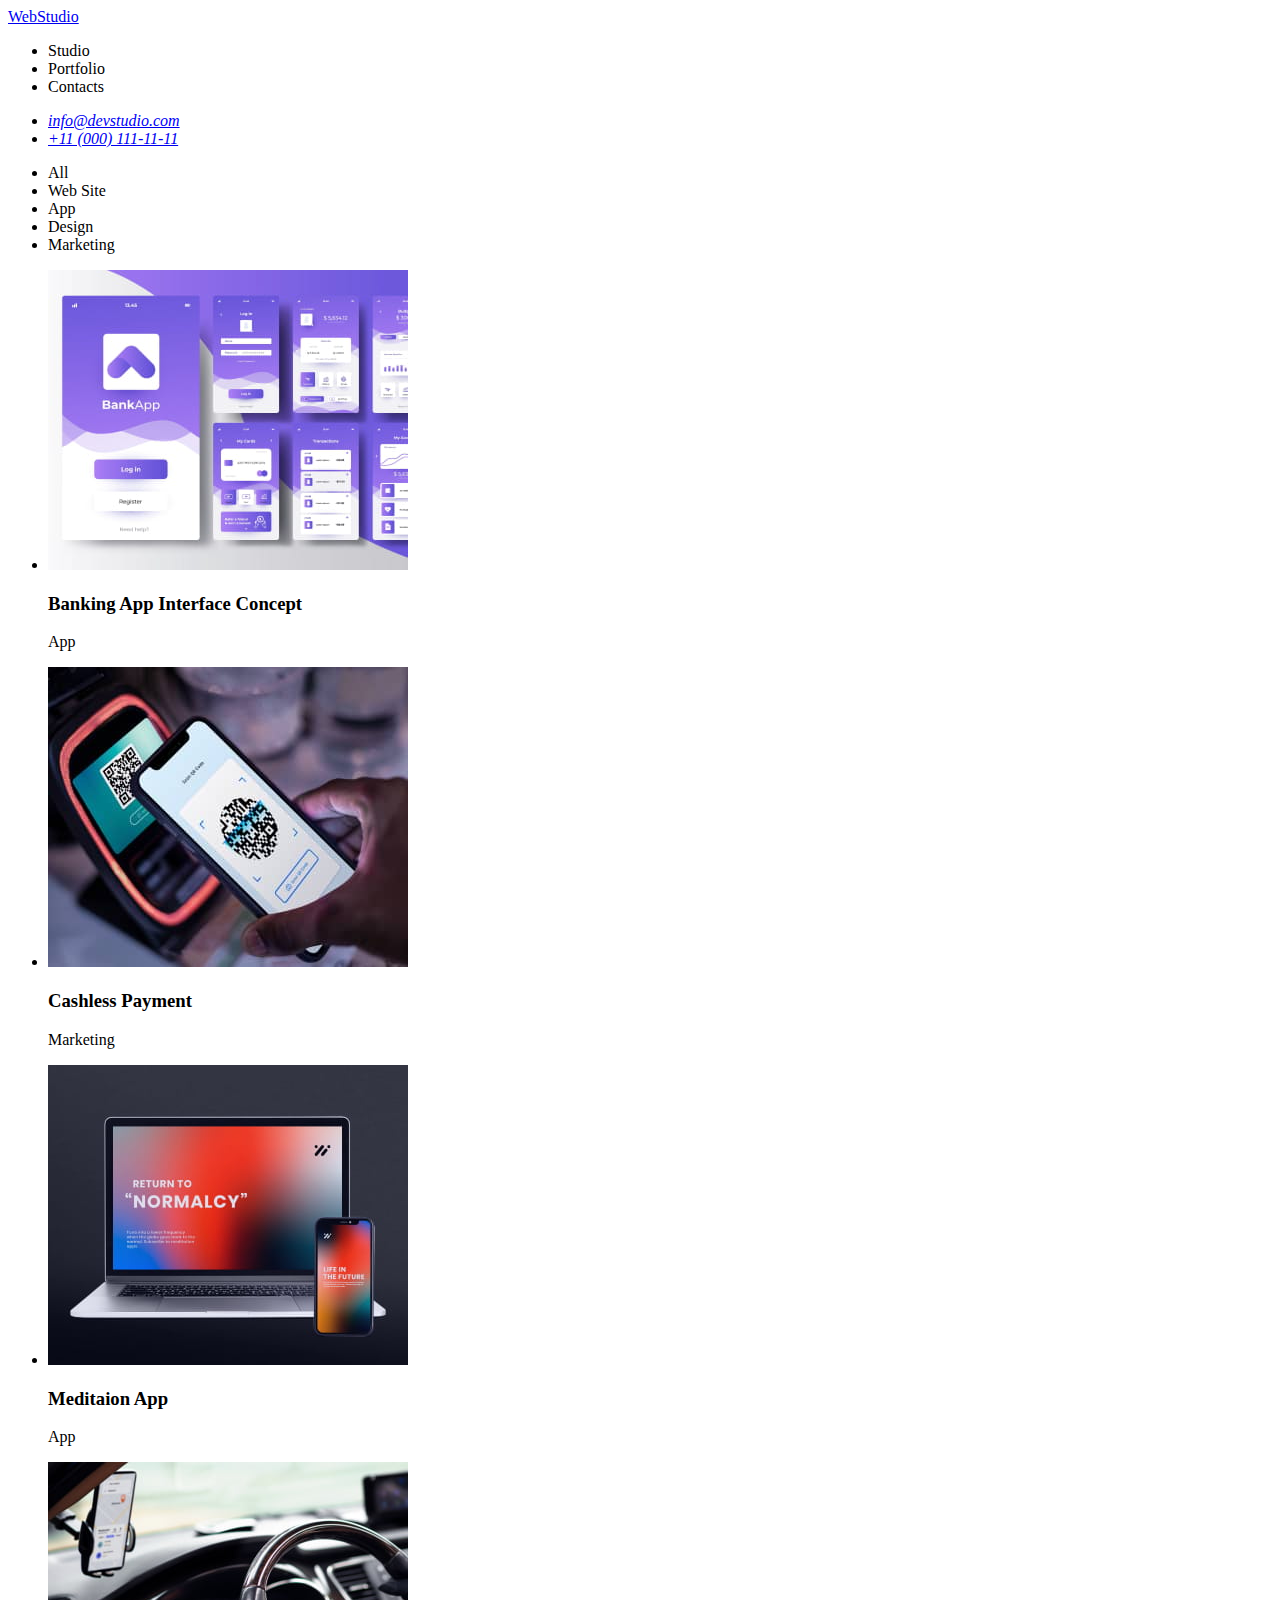
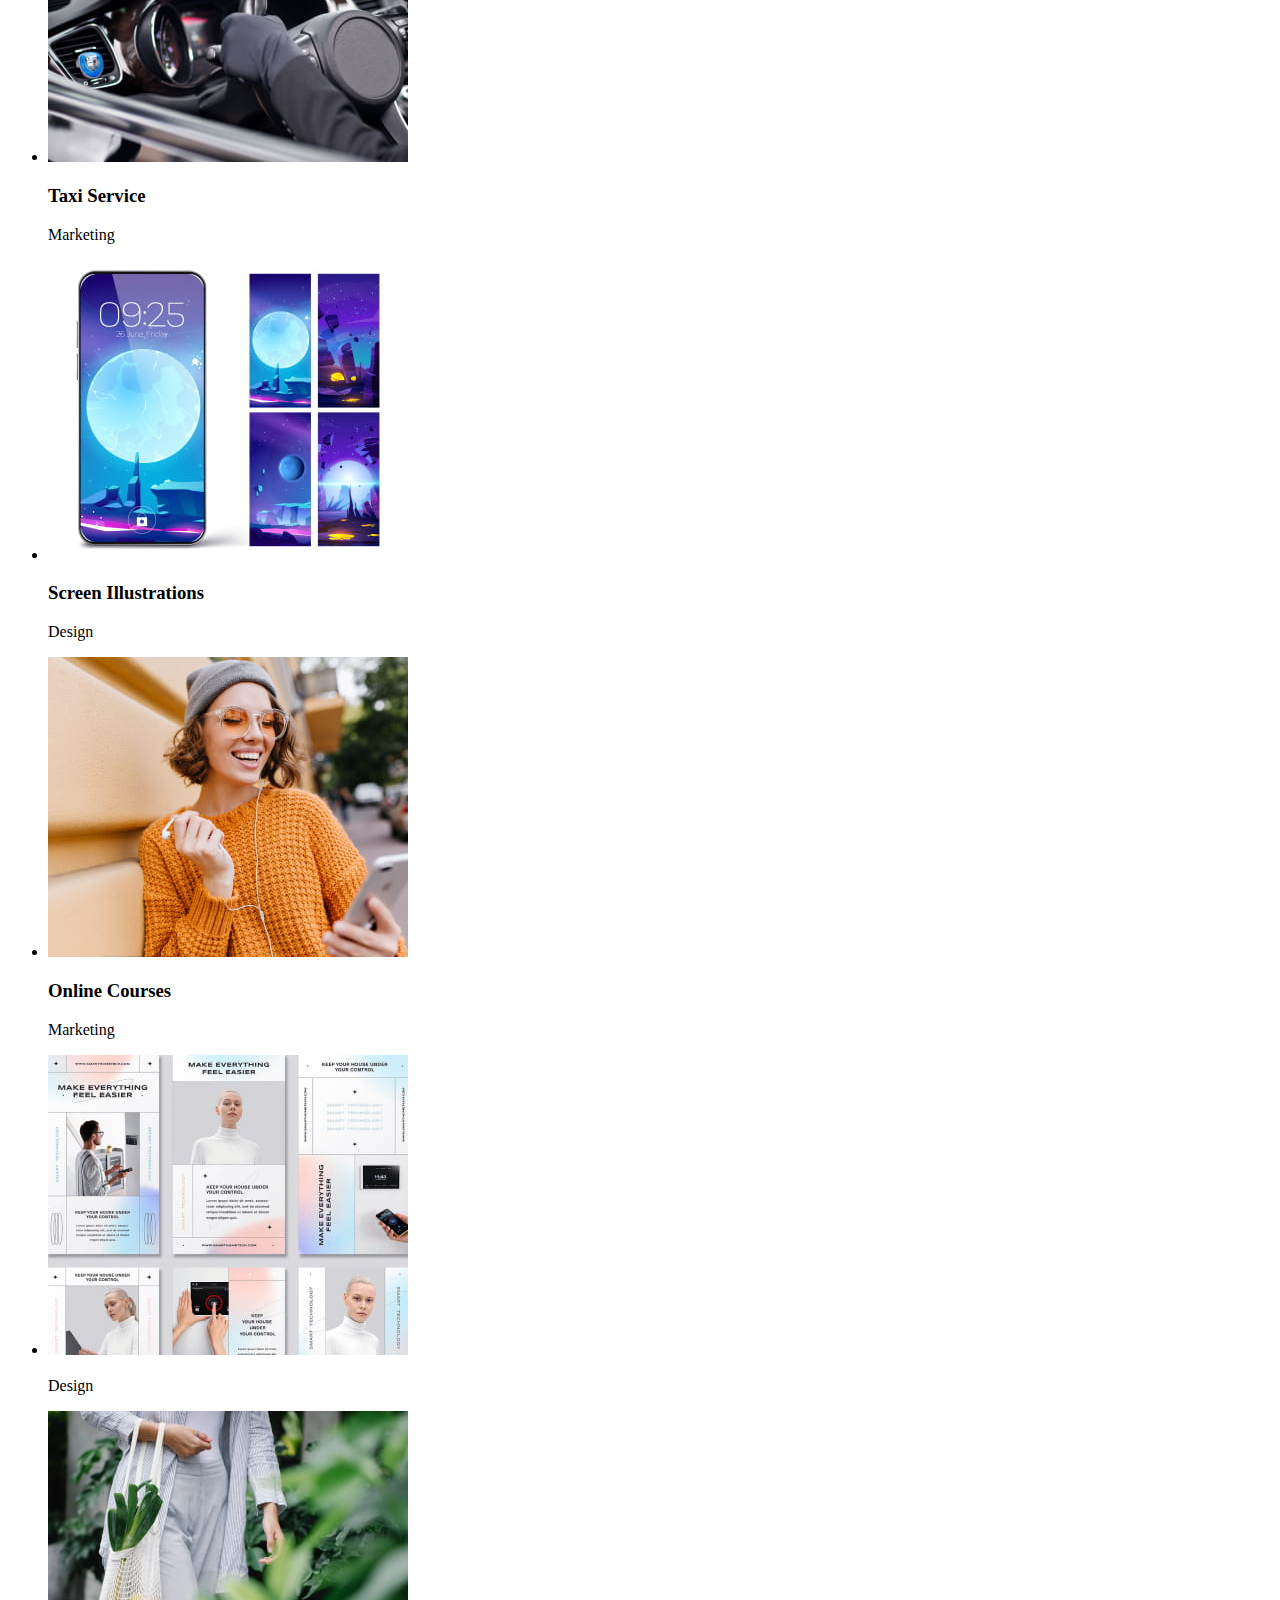
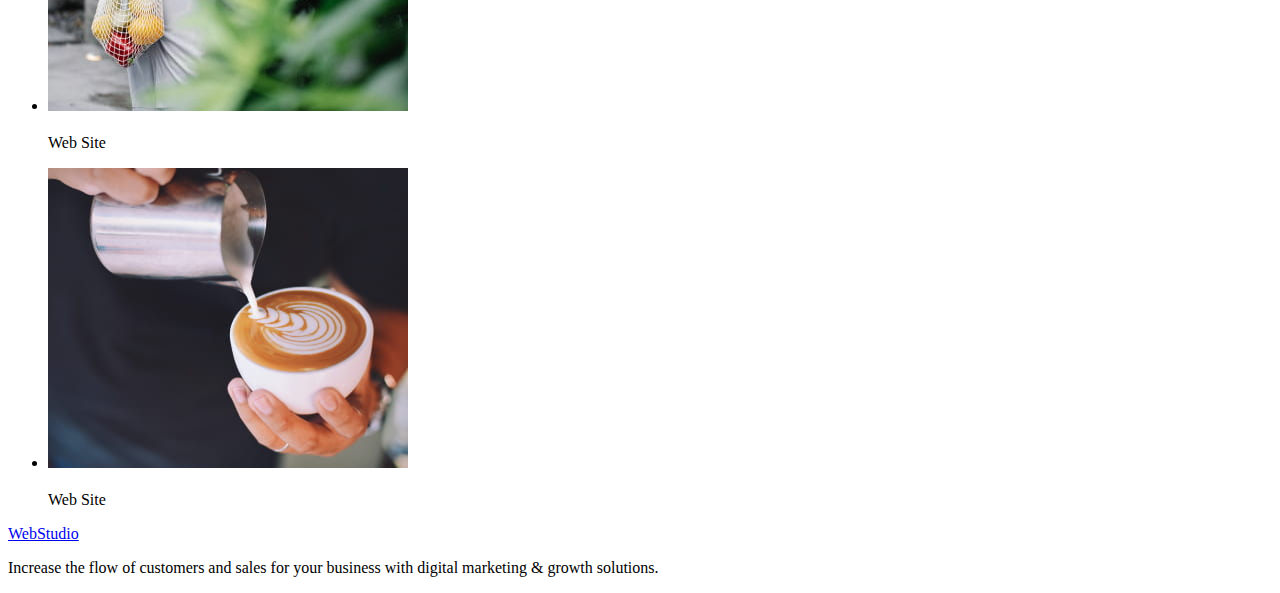
==== portfolio.html @ 7f0d0e5a "Edit 2.0" ====
<!DOCTYPE html>
<html lang="en">
  <head>
    <meta charset="UTF-8" />
    <meta http-equiv="X-UA-Compatible" content="IE=edge" />
    <meta name="viewport" content="width=device-width, initial-scale=1.0" />
    <title>Document</title>
  </head>
  <body>
    <header>
    <nav>
        <a href=./index.html>WebStudio</a>
        <ul>
            <li>Studio</li>
            <li>Portfolio</li>
            <li>Contacts</li>
        </ul>
    </nav>
    <address>
        <ul>
      <li><a href="mailto:info@devstudio.com">info@devstudio.com</a></li>
      <li><a href="tel:+110001111111">+11 (000) 111-11-11</a></li>
       </ul>
       </address>
    </header>

    <main>
<!-- Секция 1 -->
<section>
    <ul>
        <li>All</li>
        <li>Web Site</li>
        <li>App</li>
        <li>Design</li>
        <li>Marketing</li>
    </ul>
</section>
<!-- Секция 2 -->
<section>
    <ul>
        <li>
            <img src="./images/img.jpg" alt="BankingApp" width="360">
            <h3>Banking App Interface Concept</h3>
            <p>App</p>
        </li>
        <li>
            <img src="./images/img(1).jpg" alt="Cashless payment by phone" width="360">
            <h3>Cashless Payment</h3>
            <p>Marketing</p>
        </li>
        <li>
            <img src="./images/img(2).jpg" alt="Meditaion App" width="360">
            <h3>Meditaion App</h3>
            <p>App</p>
        </li>
    </ul>
</section>
<!-- Секция 3 -->
<section>
    <ul>
        <li>
            <img src="./images/img(3).jpg" alt="Interior of the car" width="360">
            <h3>Taxi Service</h3>
            <p>Marketing</p>
        </li>
        <li>
            <img src="./images/img(4).jpg" alt="Phone Theme" width="360">
            <h3>Screen Illustrations</h3>
            <p>Design</p>
        </li>
        <li>
            <img src="./images/img(5).jpg" alt="Student" width="360">
            <h3>Online Courses</h3>
            <p>Marketing</p>
        </li>
    </ul>
</section>
<!-- Секция 4 -->
<section>
    <ul>
        <li>
            <img src="./images/img(6).jpg" alt="Instagram Stories Concept">
            <h3></h3>
            <p>Design</p>
        </li>
        <li>
            <img src="./images/img(7).jpg" alt="Organic Food">
            <h3></h3>
            <p>Web Site</p>
        </li>
        <li>
            <img src="./images/img(8).jpg" alt="Fresh Coffee">
            <h3></h3>
            <p>Web Site</p>
        </li>
    </ul>
</section>
    </main>

    <footer>
        <a href=./index.html>WebStudio</a>
          <p>Increase the flow of customers and sales for your business with digital marketing & growth solutions.
          </p>
    </footer>
  </body>
</html>
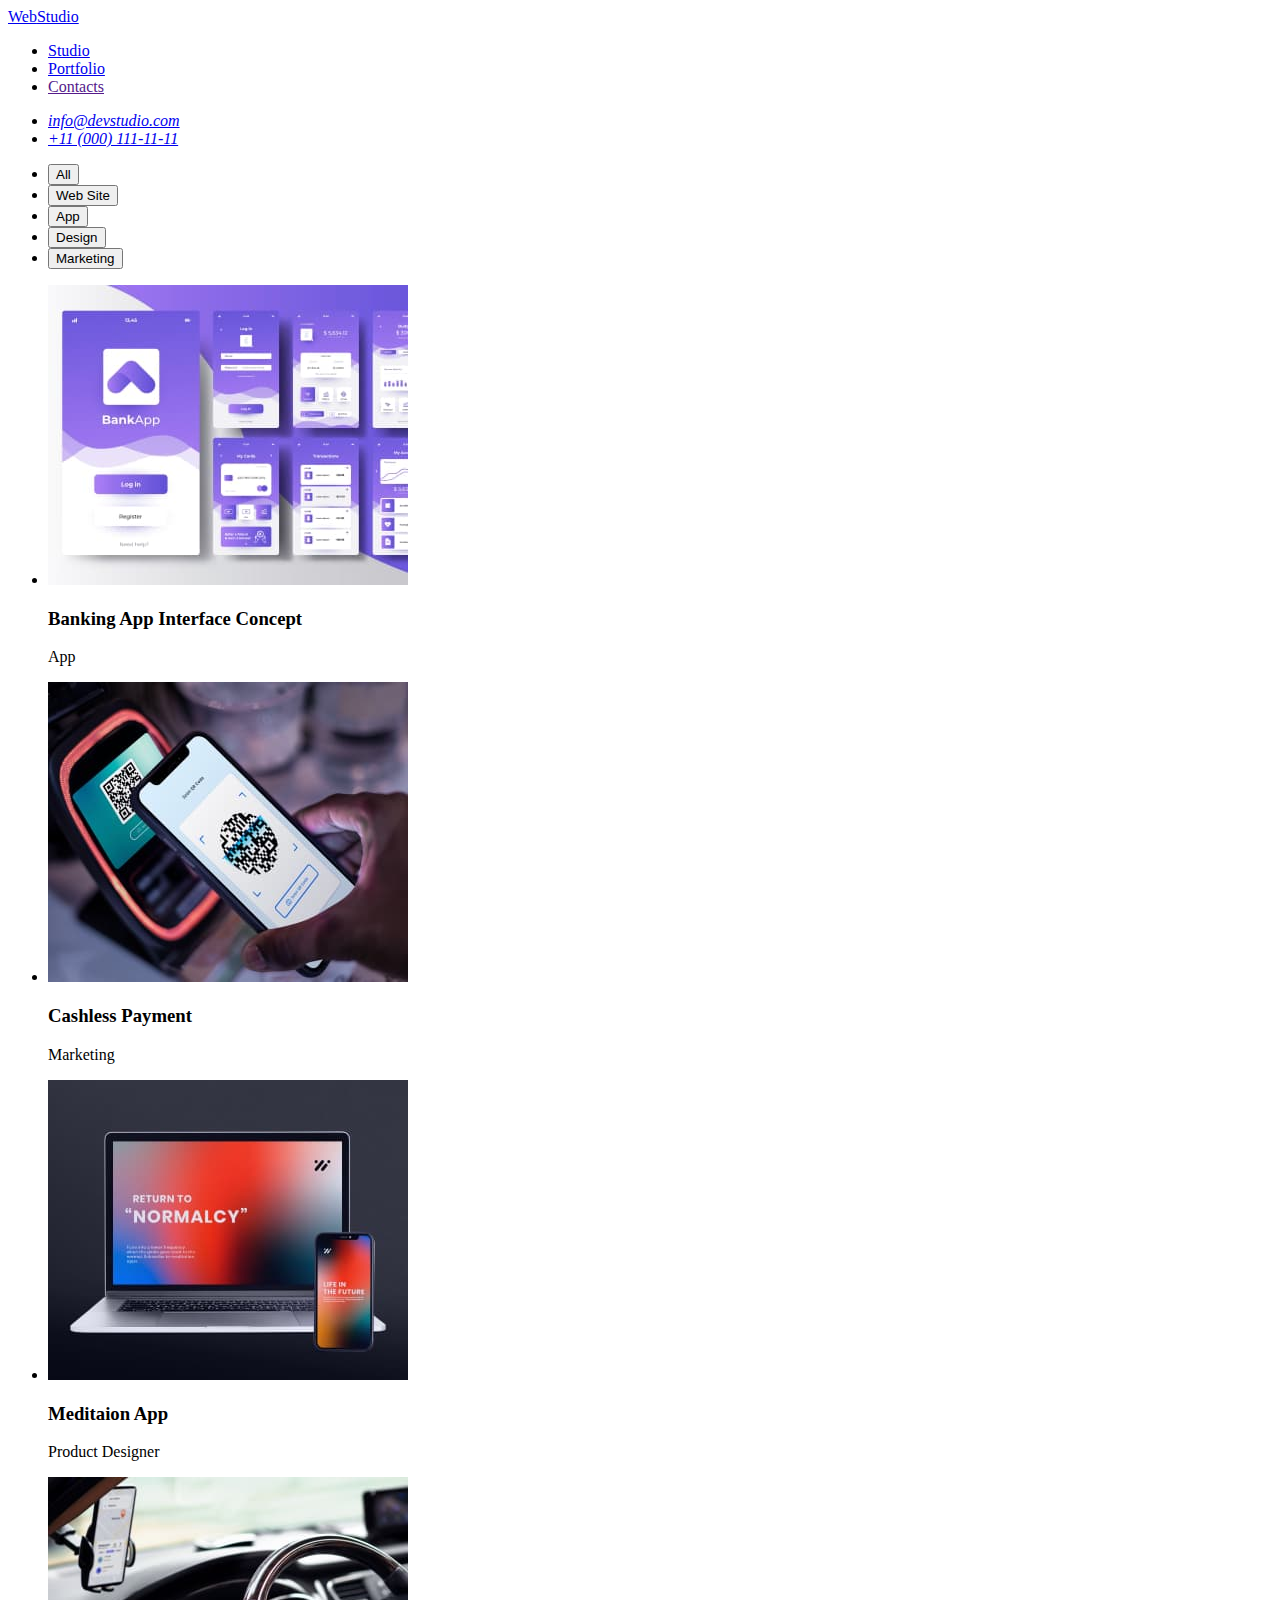
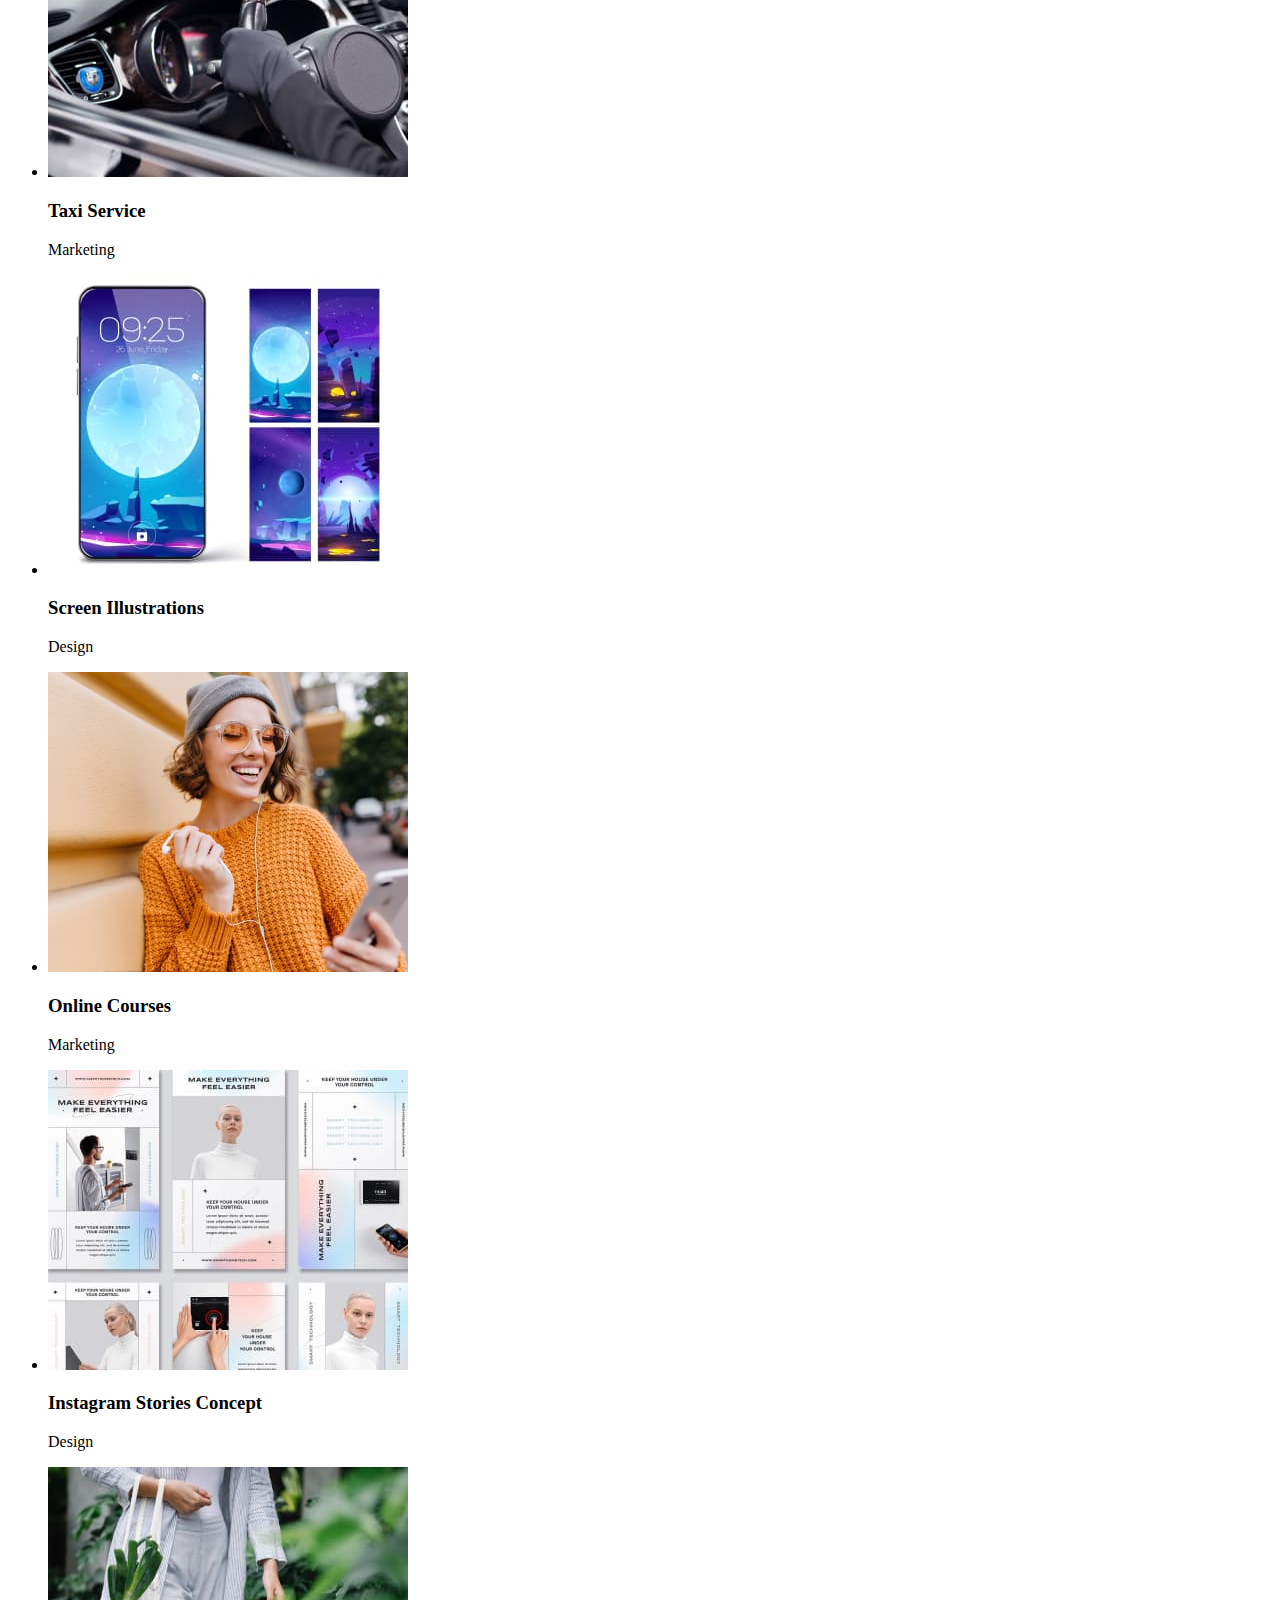
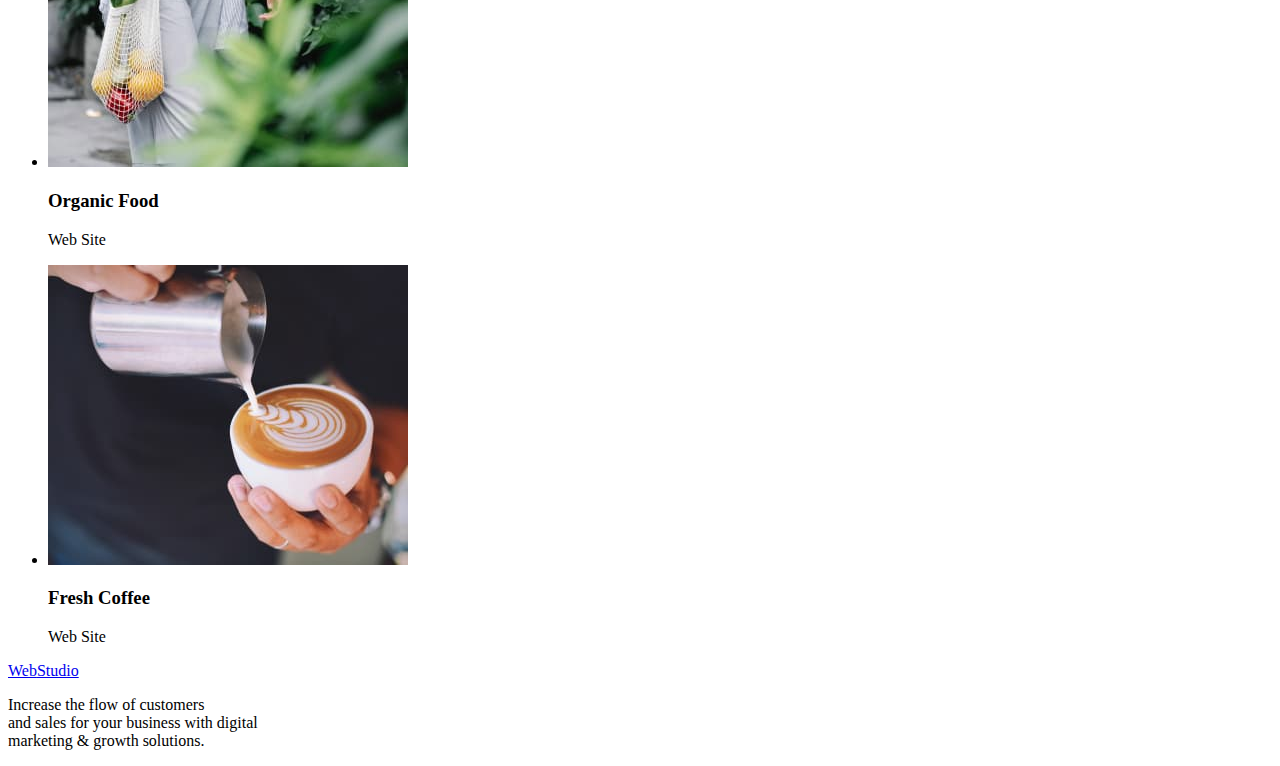
==== commit 167490e9: "06.02" ====
--- a/portfolio.html
+++ b/portfolio.html
@@ -1,106 +1,193 @@
-<!DOCTYPE html>
+<!doctype html>
 <html lang="en">
-  <head>
-    <meta charset="UTF-8" />
-    <meta http-equiv="X-UA-Compatible" content="IE=edge" />
-    <meta name="viewport" content="width=device-width, initial-scale=1.0" />
-    <title>Document</title>
-  </head>
-  <body>
-    <header>
-    <nav>
-        <a href=./index.html>WebStudio</a>
-        <ul>
-            <li>Studio</li>
-            <li>Portfolio</li>
-            <li>Contacts</li>
-        </ul>
-    </nav>
-    <address>
-        <ul>
-      <li><a href="mailto:info@devstudio.com">info@devstudio.com</a></li>
-      <li><a href="tel:+110001111111">+11 (000) 111-11-11</a></li>
-       </ul>
-       </address>
-    </header>
 
-    <main>
-<!-- Секция 1 -->
+<head>
+    <meta charset="utf-8">
+    <title>Portfolio</title>
+    <link rel="preconnect" href="https://fonts.googleapis.com">
+    <link rel="preconnect" href="https://fonts.gstatic.com" crossorigin>
+    <link href="https://fonts.googleapis.com/css2?family=Raleway:wght@800&family=Roboto:wght@400;500;700&display=swap"
+        rel="stylesheet">
+    <link rel="stylesheet" href="./css/styles.css" />
+</head>
+
+<body>
+<header>
+    <div class="top-menu">
+        <nav class="navigation">
+            <a href="./index.html" class="logo"><span class="bluecolor">Web</span>Studio</a>
+            <ul class="main-menu">
+                <li>
+                    <a href="./index.html">Studio</a>
+                </li>
+                <li>
+                    <a href="./portfolio.html">Portfolio</a>
+                </li>
+                <li>
+                    <a href="">Contacts</a>
+                </li>
+            </ul>
+        </nav>
+    </div>
+    <div class="contact-menu">
+        <address>
+            <ul class="contact-info">
+                <li>
+                    <a href="mailto:info@devstudio.com">info@devstudio.com</a>
+                </li>
+                <li>
+                    <a href="tel:+110001111111">+11 (000) 111-11-11</a>
+                </li>
+            </ul>
+        </address>
+    </div>
+</header>
+
+<main>
+
 <section>
-    <ul>
-        <li>All</li>
-        <li>Web Site</li>
-        <li>App</li>
-        <li>Design</li>
-        <li>Marketing</li>
-    </ul>
-</section>
-<!-- Секция 2 -->
-<section>
-    <ul>
+<div class="category">
+    <ul class="list-of-category">
         <li>
-            <img src="./images/img.jpg" alt="BankingApp" width="360">
-            <h3>Banking App Interface Concept</h3>
-            <p>App</p>
+            <button type="button" >All</button>
         </li>
         <li>
-            <img src="./images/img(1).jpg" alt="Cashless payment by phone" width="360">
-            <h3>Cashless Payment</h3>
-            <p>Marketing</p>
+            <button type="button">Web Site</button>
         </li>
         <li>
-            <img src="./images/img(2).jpg" alt="Meditaion App" width="360">
-            <h3>Meditaion App</h3>
-            <p>App</p>
+            <button type="button">App</button>
+        </li>
+        <li>
+            <button type="button">Design</button>
+        </li>
+        <li>
+            <button type="button">Marketing</button>
         </li>
     </ul>
+</div>
+<div class="lsit-of-work">
+<ul>
+    <div class="group-work">
+    <li class="work-one">
+        <div class="work-info">
+        <img src="./images/Banking_App_Interface_Concept.jpg" alt="Banking App Interface Concept" width="360">
+        <div class="work-description">
+        <h3>Banking App Interface Concept</h3>
+        <p>App</p>
+        </div>
+    </div>
+
+    </li>
+    <li class="work-one">
+        <div class="work-info">
+        <img src="./images/Cashless_Payment.jpg" alt="Cashless Payment" width="360">
+        <div class="work-description">
+        <h3>Cashless Payment</h3>
+        <p>Marketing</p>
+        </div>
+        </div>
+    </li>
+    <li class="work-one">
+        <div class="work-info">
+        <img src="./images/Meditaion_App.jpg" alt=Meditaion App" width="360">
+        <div class="work-description">
+        <h3>Meditaion App</h3>
+        <p>Product Designer</p>
+        </div>
+        </div>
+    </li>
+    </div>
+
+
+
+
+
+    <div class="group-work">
+        <li class="work-one">
+            <div class="work-info">
+        <img src="./images/Taxi_Service.jpg" alt="Taxi Service" width="360">
+                <div class="work-description">
+        <h3>Taxi Service</h3>
+        <p>Marketing</p>
+                </div>
+            </div>
+    
+        </li>
+        <li class="work-one">
+            <div class="work-info">
+        <img src="./images/Screen_Illustrations.jpg" alt="Screen Illustrations" width="360">
+                <div class="work-description">
+        <h3>Screen Illustrations</h3>
+        <p>Design</p>
+                </div>
+            </div>
+        </li>
+        <li class="work-one">
+            <div class="work-info">
+        <img src="./images/Online_Courses.jpg" alt="Online Courses" width="360">
+                <div class="work-description">
+        <h3>Online Courses</h3>
+        <p>Marketing</p>
+                </div>
+            </div>
+        </li>
+    </div>
+
+
+
+
+
+
+    <div class="group-work">
+        <li class="work-one">
+            <div class="work-info">
+        <img src="./images/Instagram_Stories_Concept.jpg" alt="Instagram Stories Concept" width="360">
+                <div class="work-description">
+        <h3>Instagram Stories Concept</h3>
+        <p>Design</p>
+                </div>
+            </div>
+    
+        </li>
+        <li class="work-one">
+            <div class="work-info">
+        <img src="./images/Organic_Food.jpg" alt="Organic Food" width="360">
+                <div class="work-description">
+        <h3>Organic Food</h3>
+        <p>Web Site</p>
+                </div>
+            </div>
+        </li>
+        <li class="work-one">
+            <div class="work-info">
+        <img src="./images/Fresh_Coffee.jpg" alt="Fresh Coffee" width="360">
+                <div class="work-description">
+        <h3>Fresh Coffee</h3>
+        <p>Web Site</p>
+                </div>
+            </div>
+        </li>
+    </div>
+    
+</div>
+
+
 </section>
-<!-- Секция 3 -->
-<section>
-    <ul>
-        <li>
-            <img src="./images/img(3).jpg" alt="Interior of the car" width="360">
-            <h3>Taxi Service</h3>
-            <p>Marketing</p>
-        </li>
-        <li>
-            <img src="./images/img(4).jpg" alt="Phone Theme" width="360">
-            <h3>Screen Illustrations</h3>
-            <p>Design</p>
-        </li>
-        <li>
-            <img src="./images/img(5).jpg" alt="Student" width="360">
-            <h3>Online Courses</h3>
-            <p>Marketing</p>
-        </li>
-    </ul>
-</section>
-<!-- Секция 4 -->
-<section>
-    <ul>
-        <li>
-            <img src="./images/img(6).jpg" alt="Instagram Stories Concept">
-            <h3></h3>
-            <p>Design</p>
-        </li>
-        <li>
-            <img src="./images/img(7).jpg" alt="Organic Food">
-            <h3></h3>
-            <p>Web Site</p>
-        </li>
-        <li>
-            <img src="./images/img(8).jpg" alt="Fresh Coffee">
-            <h3></h3>
-            <p>Web Site</p>
-        </li>
-    </ul>
-</section>
-    </main>
 
-    <footer>
-        <a href=./index.html>WebStudio</a>
-          <p>Increase the flow of customers and sales for your business with digital marketing & growth solutions.
-          </p>
-    </footer>
-  </body>
-</html>
+ </main>
+
+
+<footer>
+    <div class="footer">
+        <div class="footer-info">
+            <a href="./index.html" class="logo-footer"><span class="bluecolor">Web</span>Studio</a>
+            <p>Increase the flow of customers<br> and sales for your business with digital <br> marketing & growth
+                solutions.</p>
+        </div>
+
+    </div>
+
+</footer>
+    </body>
+    
+    </html>
